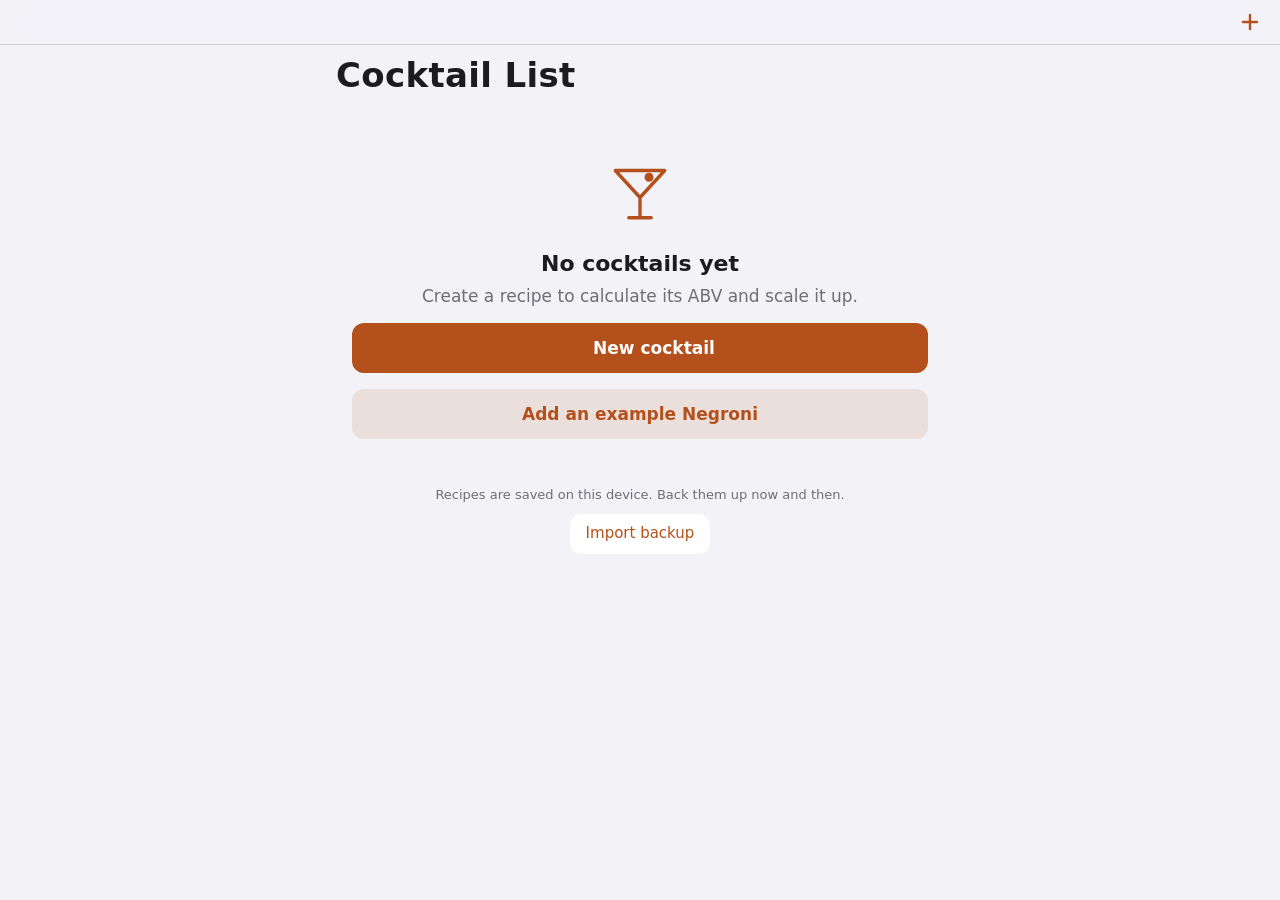
==== index.html @ dcd187f4 "Add Cocktail Scaler web app and SwiftUI version Home-screen web app for building cocktail recipes, c" ====
<!doctype html>
<html lang="en">
<head>
  <meta charset="utf-8">
  <title>Cocktail Scaler</title>
  <meta http-equiv="refresh" content="0; url=web/">
  <link rel="canonical" href="web/">
</head>
<body>
  <p><a href="web/">Open Cocktail Scaler</a></p>
</body>
</html>
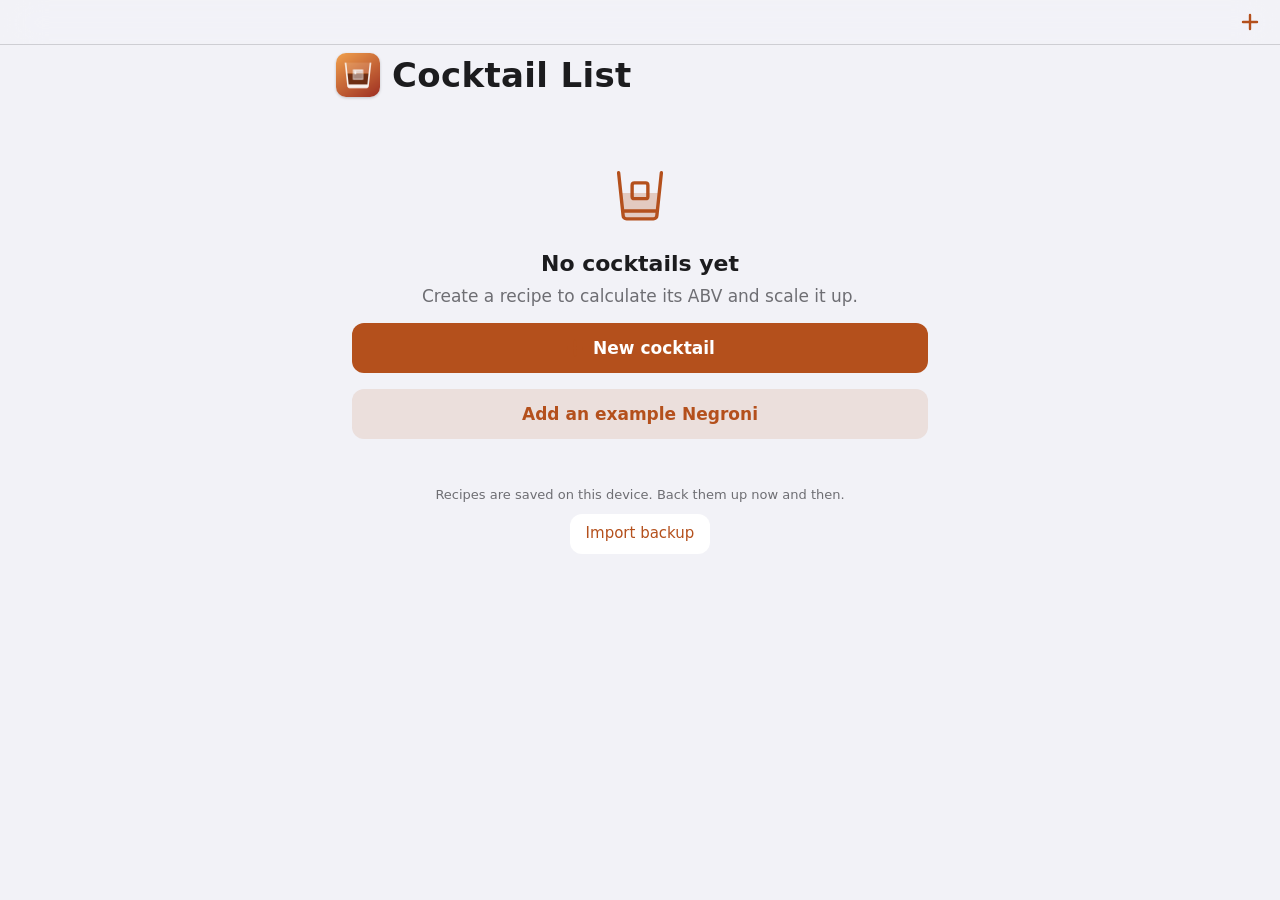
==== commit e1c95408: "Show the app icon on the Cocktail List screen Puts the rocks glass icon beside the Cocktail List tit" ====
--- a/index.html
+++ b/index.html
@@ -5,6 +5,8 @@
   <title>Cocktail Scaler</title>
   <meta http-equiv="refresh" content="0; url=web/">
   <link rel="canonical" href="web/">
+  <link rel="icon" type="image/png" href="web/icons/icon-192.png">
+  <link rel="apple-touch-icon" href="web/icons/apple-touch-icon.png">
 </head>
 <body>
   <p><a href="web/">Open Cocktail Scaler</a></p>
